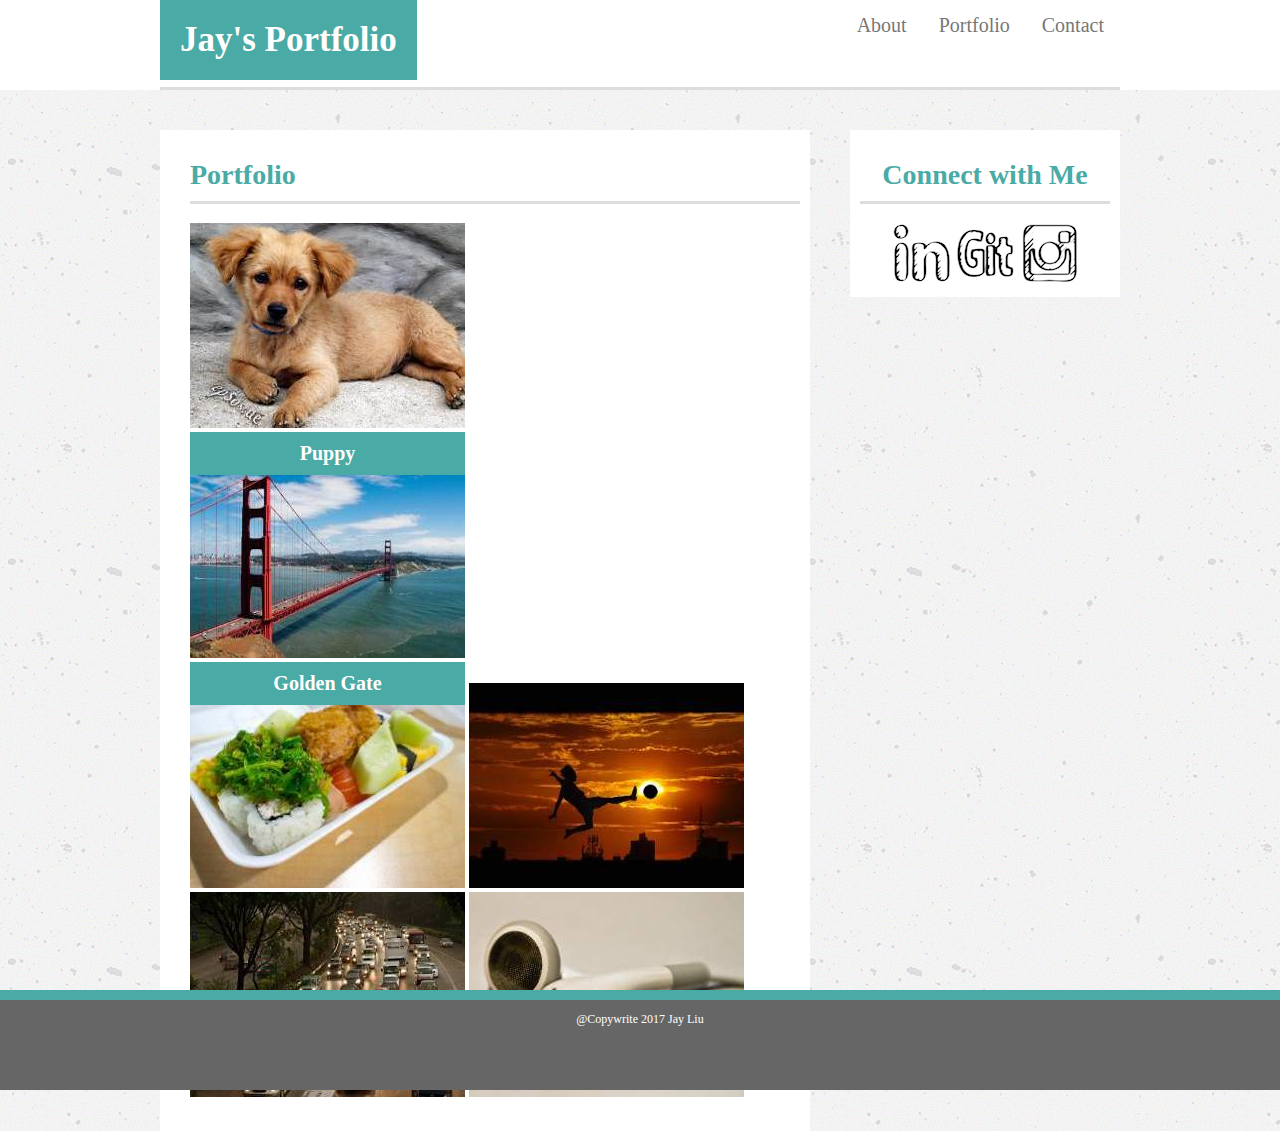
==== portfolio.html @ f158dda5 "First Try" ====
<!doctype html>
<html lang="en">
<head>
    <meta charset="UTF-8">
    <title>Portfolio</title>
    <meta name="viewport" content="width=device-width, initial-scale=1.0">
    <link rel="stylesheet" href="css/style.css">

</head>

<body>

<!-- Navigation -->  
<div id="header-background"> 
    <header>
            <!-- Navigation Header -->   
            <div class="nav-left">
                  <a href="index.html">

                      <div id="nav-logo">
                        Jay's Portfolio
                      </div>
                  </a>
            </div> 
            <!-- End of Navigation Header -->  

            <!-- Navigation Pages -->  
              <div class="navbar-right">
                  <ul>
                        <li id="navbar-styling"><a href="index.html">About</a></li>
                        <li id="navbar-styling"><a href="portfolio.html">Portfolio</a></li>
                        <li id="navbar-styling"><a href="contact.html">Contact</a></li>
                  </ul>
              </div>
           <!-- End of Navigation Pages -->    
    </header>
</div>
<!-- End of Navigation -->   


<!-- Main Content -->
<div class="main-content">
      <!-- Left Rail -->
      <div class="left-rail">
              <h1>
                Portfolio
              </h1>
          
              <div class="projects">
                  <image src="images/puppy-275x205.jpg"></image> 
                  <div id="project-title"> Puppy </div>
              </div>
              <div class="projects">
              <image src="images/sf-275x205.jpg"></image>
              <div id="project-title"> Golden Gate </div>
              </div>
              <image src="images/sushi-275x205.jpg"></image>
              <image src="images/sports-275x205.jpg"></image>
              <image src="images/transport-275x205.jpg"></image>
              <image src="images/earbuds-275x205.jpg"></image>

      </div>
        <!-- End of Left Rail -->

      <!-- Right Rail -->   
      <div class="right-rail">
              <h1>
                Connect with Me
              </h1>
        
          <div class="sidebar-icon">
              <a href="https://www.linkedin.com/in/jaymee-liu-6112ba22"> <image src="images/linkedin-icon.png"></image></a>
              
              <a href="https://github.com/JJ-Code"> <image src="images/git-icon.png"></image></a>
              
              <a href="https://www.instagram.com/flying_hai/"><image src="images/insta-icon.png"></image></a>
              
          </div>
      </div>
    <!-- End of Right Rail -->

</div>  


<!-- End of Main Content -->
 
<!-- Footer -->
<footer>
    <p>@Copywrite 2017 Jay Liu</p>
</footer>
<!-- Footer -->      
       
</body>
</html>
---- css/style.css ----
* {
    box-sizing: border-box;
}

body {

    margin: 0 auto;
    position: relative;
    background-image: url(../images/concrete-texture.png);


}

/* Navigation */
#header-background {

    background-color: #ffffff;
}
header {

    font-family: 'Georgia', Times, Times New Roman, serif;.
    text-align: center;
    font-size: 20px;
    border-bottom: solid;
    border-bottom-width: 3px;
    border-bottom-color: #dddddd;
    margin: 0 auto;
    padding-bottom: 0px;
    width: 960px;
    height: 90px;
    background-color: #ffffff;
}

.navbar-left {
    position: relative;
    float: left;

}



.navbar-right {
    position: relative;
    float: right;
    display: table;
    vertical-align: center;

}


#nav-logo {
    padding: 20px;
    background: #4aaaa5;
    color: #ffffff;
    font-weight: bold;
    font-size: 35px;
    float: left;

}


ul {
    list-style-type: none;
    margin: 0;
    padding: 0;
    overflow: hidden;
    text-align: center;
}

li {
    float: left;

}

li a {
    display: block;
    color: #777777;
    text-align: center;
    padding: 14px 16px;
    text-decoration: none;

}

ul > li > #navbar-styling {
    border-right: solid;
    border-right-width: 3px;
    border-right-color: #dddddd;
}


/* mouse over link */
a:hover {
    color: #4aaaa5;
}


/* Main Content */

h1 {
   color: #4aaaa5;
   font-family: 'Georgia', Times, Times New Roman, serif;
   font-size: 28px;
   border-bottom: solid;
   border-bottom-width: 3px;
   border-bottom-color: #dddddd;
   padding-bottom: 10px;



}

p {
    font-family: 'Arial', 'Helvetica Neue', Helvetica, sans-serif;
    color: #777777;
    font-size: 15px;

}

.main-content {
    position: relative;
    margin: 0 auto;
    height: 1000px;
    width: 960px;
    padding: 40px 0 0 0;


}



.left-rail {
    clear: both;
    float: left;
    position: relative;
    margin: 0 auto;
    width: 650px;
    overflow: auto;
    background-color: #ffffff;
    padding: 10px 10px 30px 30px;
}

.right-rail {
    float: right;
    position: relative;
    margin: 0 auto;
    width: 270px;
    background-color: #ffffff;
    padding: 10px 10px;
    text-align: center;

}

.sidebar-icon a image {
    padding: 5px 5px;
}

/* Contact Page */

form {
    font-family: 'Arial', 'Helvetica Neue', Helvetica, sans-serif;
    color: #777777;
    font-size: 18px;

}

/* Portflio Page */

.projects {
    width: 275px;
    height: 230px;



}

.projects image {
    clear: both;
    position: relative;
    z-index: 2;
}


#project-title {
    width: 275px;
    position: relative;
    padding: 10px;
    background: #4aaaa5;
    color: #ffffff;
    font-weight: bold;
    font-size: 20px;
    text-align: center;
    z-index: 5;


}



/* Footer */

footer p {
    font-size: 12px;
    text-align: center;
    color: #fff;
    font-family: 'Georgia', Times, Times New Roman, serif;
}

footer {
    border-top: solid;
    border-top-width: 10px;
    border-top-color: #4aaaa5;
    background-color: #666666;
    height: 100px;
    margin: 0 auto;
    position: absolute;
    bottom: 0;
    width: 100%;
    
}
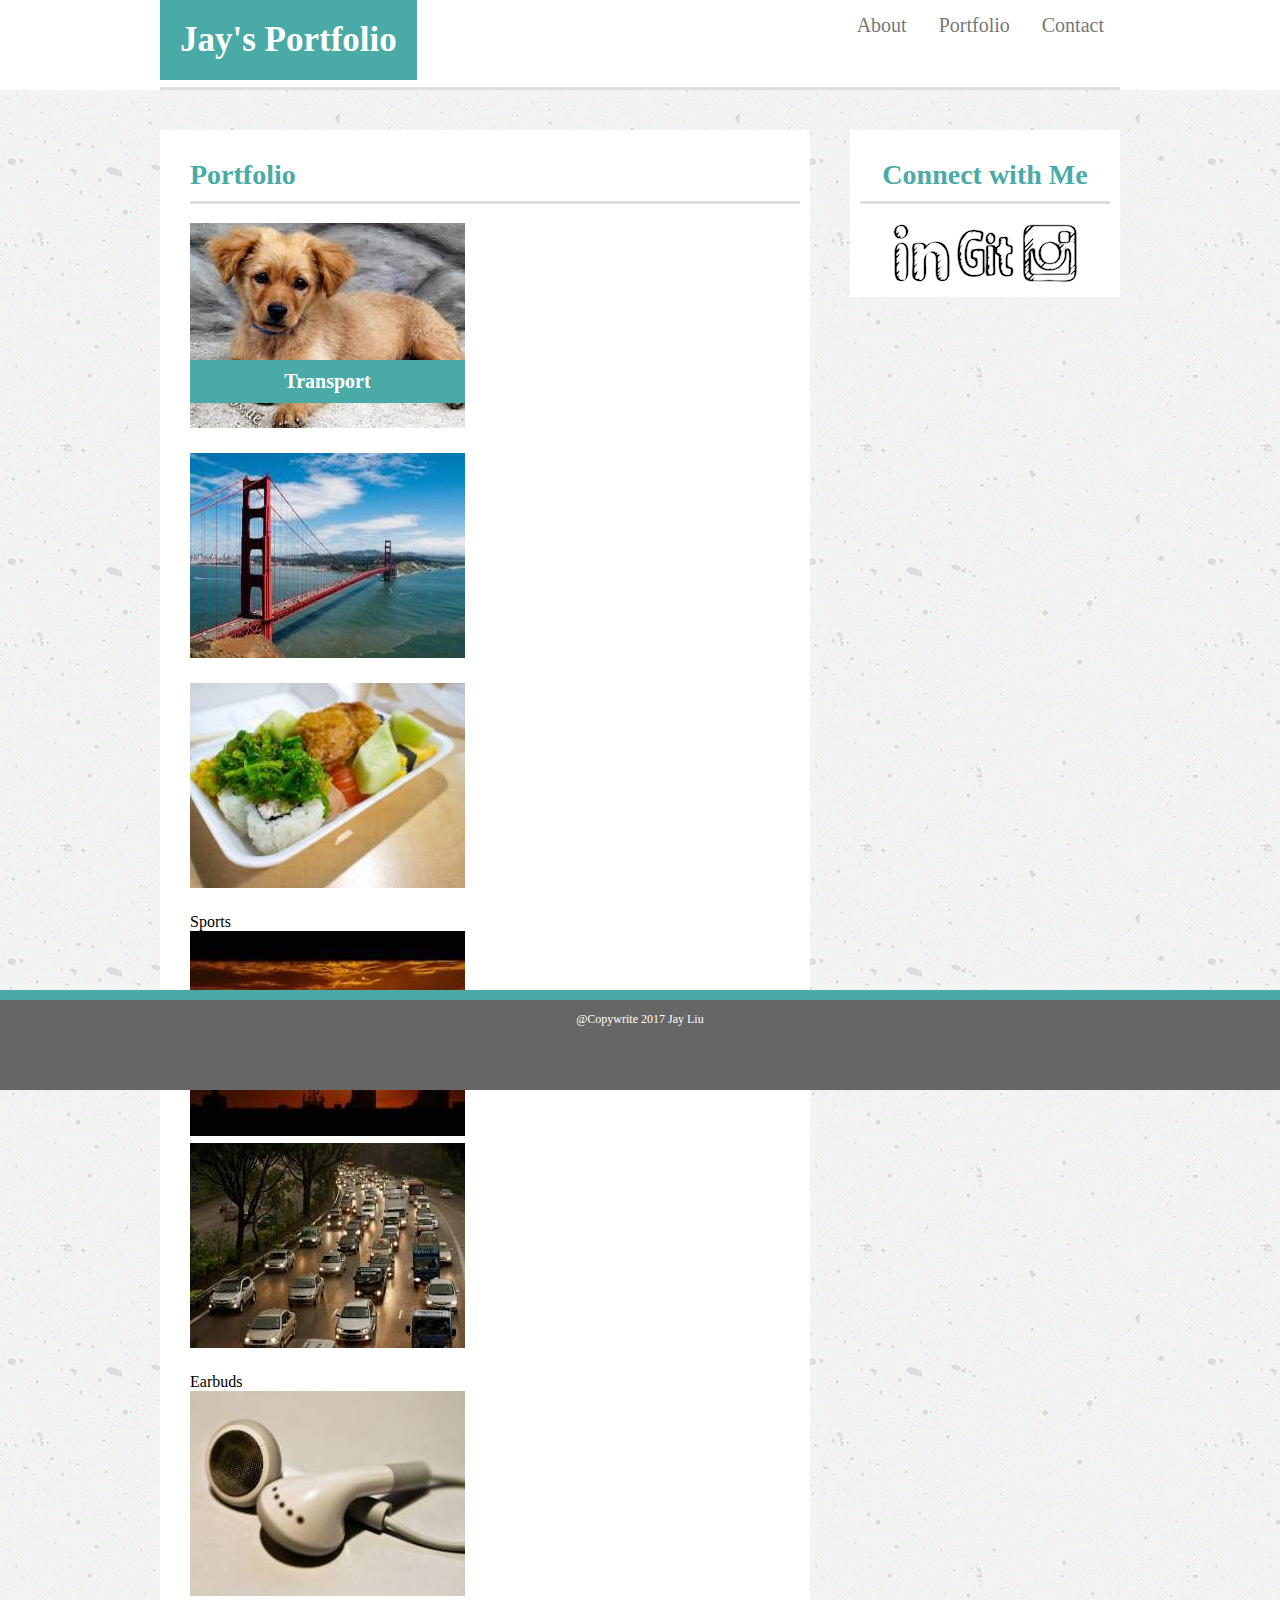
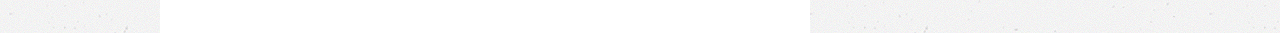
==== commit 8e018399: "2nd try" ====
--- a/portfolio.html
+++ b/portfolio.html
@@ -45,20 +45,36 @@
               <h1>
                 Portfolio
               </h1>
-          
+          <section class="main-images">
               <div class="projects">
+                  <div id="puppy"> Puppy </div>
                   <image src="images/puppy-275x205.jpg"></image> 
-                  <div id="project-title"> Puppy </div>
               </div>
               <div class="projects">
-              <image src="images/sf-275x205.jpg"></image>
-              <div id="project-title"> Golden Gate </div>
+                  <div id="golden-gate"> Golden Gate </div>
+                  <image src="images/sf-275x205.jpg"></image>
               </div>
-              <image src="images/sushi-275x205.jpg"></image>
-              <image src="images/sports-275x205.jpg"></image>
-              <image src="images/transport-275x205.jpg"></image>
-              <image src="images/earbuds-275x205.jpg"></image>
+              <div class="projects">
+                  <div id="sushi"> Sushi </div>
+                  <image src="images/sushi-275x205.jpg"></image>
+              </div>
+              <div class="projects">
+                  <div id="Sports"> Sports </div>
+                  <image src="images/sports-275x205.jpg"></image>
+              </div>
 
+              <div class="projects">
+                  <div id="transport"> Transport </div>
+                  <image src="images/transport-275x205.jpg"></image>
+              </div>
+
+              <div class="projects">
+                  <div id="Earbuds"> Earbuds </div>
+                  <image src="images/earbuds-275x205.jpg"></image>
+              </div>
+
+
+          </section>
       </div>
         <!-- End of Left Rail -->
 
--- a/css/style.css
+++ b/css/style.css
@@ -166,6 +166,12 @@
 }
 
 /* Portflio Page */
+#main-pages {
+    width: 650px;
+    height: 100%;
+    float: left;
+}
+
 
 .projects {
     width: 275px;
@@ -182,19 +188,85 @@
 }
 
 
-#project-title {
-    width: 275px;
-    position: relative;
-    padding: 10px;
-    background: #4aaaa5;
-    color: #ffffff;
-    font-weight: bold;
-    font-size: 20px;
-    text-align: center;
-    z-index: 5;
-
-
-}
+#puppy {
+    width: 275px;
+    position: absolute;
+    padding: 10px;
+    background: #4aaaa5;
+    color: #ffffff;
+    font-weight: bold;
+    font-size: 20px;
+    text-align: center;
+    z-index: 5;
+    top: 230px;
+}
+
+#golden-gate {
+    width: 275px;
+    position: absolute;
+    padding: 10px;
+    background: #4aaaa5;
+    color: #ffffff;
+    font-weight: bold;
+    font-size: 20px;
+    text-align: center;
+    z-index: 5;
+    top: 230px;
+}
+
+#sushi {
+    width: 275px;
+    position: absolute;
+    padding: 10px;
+    background: #4aaaa5;
+    color: #ffffff;
+    font-weight: bold;
+    font-size: 20px;
+    text-align: center;
+    z-index: 5;
+    top: 230px;
+}
+
+#transport {
+    width: 275px;
+    position: absolute;
+    padding: 10px;
+    background: #4aaaa5;
+    color: #ffffff;
+    font-weight: bold;
+    font-size: 20px;
+    text-align: center;
+    z-index: 5;
+    top: 230px;
+}
+
+#earbuds {
+    width: 275px;
+    position: absolute;
+    padding: 10px;
+    background: #4aaaa5;
+    color: #ffffff;
+    font-weight: bold;
+    font-size: 20px;
+    text-align: center;
+    z-index: 5;
+    top: 230px;
+}
+
+#sports {
+    width: 275px;
+    position: absolute;
+    padding: 10px;
+    background: #4aaaa5;
+    color: #ffffff;
+    font-weight: bold;
+    font-size: 20px;
+    text-align: center;
+    z-index: 5;
+    top: 230px;
+}
+
+
 
 
 
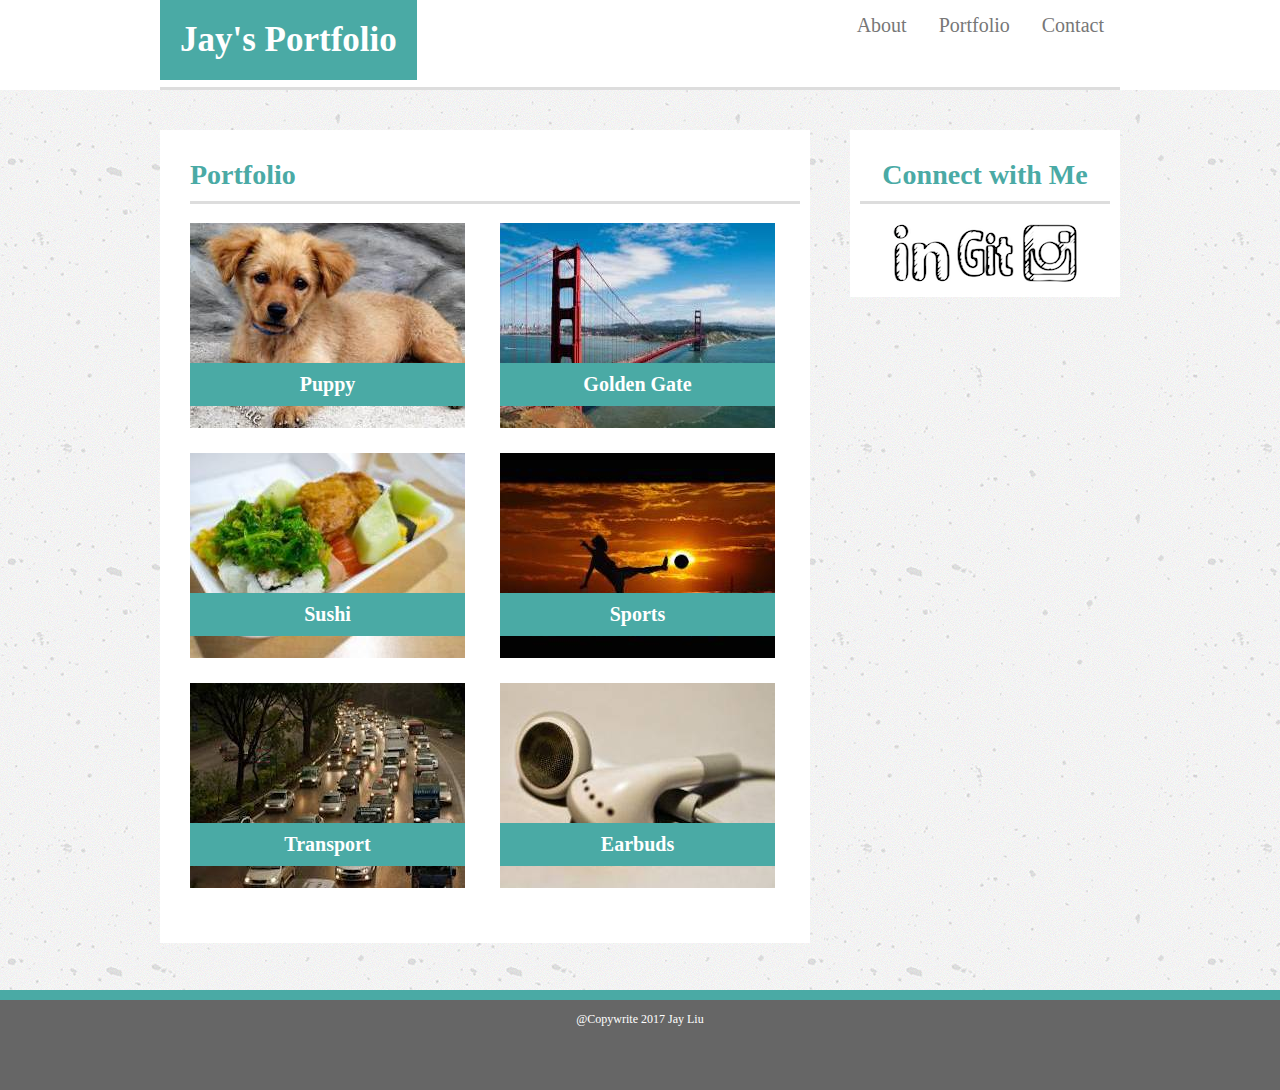
==== commit 252db722: "4th try" ====
--- a/portfolio.html
+++ b/portfolio.html
@@ -46,31 +46,34 @@
                 Portfolio
               </h1>
           <section class="main-images">
-              <div class="projects">
+              <div class="projects-left">
+                  <image src="images/puppy-275x205.jpg"></image> 
                   <div id="puppy"> Puppy </div>
-                  <image src="images/puppy-275x205.jpg"></image> 
               </div>
-              <div class="projects">
+              
+              <div class="projects-right">
+                  <image src="images/sf-275x205.jpg"></image>
                   <div id="golden-gate"> Golden Gate </div>
-                  <image src="images/sf-275x205.jpg"></image>
               </div>
-              <div class="projects">
+              
+              <div class="projects-left">
+                  <image src="images/sushi-275x205.jpg"></image>
                   <div id="sushi"> Sushi </div>
-                  <image src="images/sushi-275x205.jpg"></image>
               </div>
-              <div class="projects">
-                  <div id="Sports"> Sports </div>
+              
+              <div class="projects-right">
                   <image src="images/sports-275x205.jpg"></image>
+                  <div id="sports"> Sports </div>
               </div>
 
-              <div class="projects">
-                  <div id="transport"> Transport </div>
+              <div class="projects-left">
                   <image src="images/transport-275x205.jpg"></image>
+                  <div id="transport"> Transport </div>              
               </div>
 
-              <div class="projects">
-                  <div id="Earbuds"> Earbuds </div>
+              <div class="projects-right">
                   <image src="images/earbuds-275x205.jpg"></image>
+                  <div id="earbuds"> Earbuds </div>
               </div>
 
 
--- a/css/style.css
+++ b/css/style.css
@@ -166,27 +166,32 @@
 }
 
 /* Portflio Page */
-#main-pages {
-    width: 650px;
+.main-images {
+    clear: both;
+    width: 600px;
     height: 100%;
     float: left;
-}
-
-
-.projects {
+    position: relative;
+}
+
+
+.projects-left {
     width: 275px;
     height: 230px;
-
-
-
-}
-
-.projects image {
-    clear: both;
-    position: relative;
     z-index: 2;
-}
-
+    position: relative;
+    float: left;
+    padding-right: 25px;
+}
+
+.projects-right {
+    width: 275px;
+    height: 230px;
+    z-index: 2;
+    position: relative;
+    float: left;
+    padding-left: 35px;
+}
 
 #puppy {
     width: 275px;
@@ -198,7 +203,8 @@
     font-size: 20px;
     text-align: center;
     z-index: 5;
-    top: 230px;
+    top: 140px;
+    float: left;
 }
 
 #golden-gate {
@@ -211,7 +217,8 @@
     font-size: 20px;
     text-align: center;
     z-index: 5;
-    top: 230px;
+    top: 140px;
+
 }
 
 #sushi {
@@ -224,7 +231,20 @@
     font-size: 20px;
     text-align: center;
     z-index: 5;
-    top: 230px;
+    top: 140px;
+}
+
+#sports {
+    width: 275px;
+    position: absolute;
+    padding: 10px;
+    background: #4aaaa5;
+    color: #ffffff;
+    font-weight: bold;
+    font-size: 20px;
+    text-align: center;
+    top: 140px;
+
 }
 
 #transport {
@@ -236,35 +256,24 @@
     font-weight: bold;
     font-size: 20px;
     text-align: center;
+    top: 140px;
+
+}
+
+#earbuds {
+    width: 275px;
+    position: absolute;
+    padding: 10px;
+    background: #4aaaa5;
+    color: #ffffff;
+    font-weight: bold;
+    font-size: 20px;
+    text-align: center;
     z-index: 5;
-    top: 230px;
-}
-
-#earbuds {
-    width: 275px;
-    position: absolute;
-    padding: 10px;
-    background: #4aaaa5;
-    color: #ffffff;
-    font-weight: bold;
-    font-size: 20px;
-    text-align: center;
-    z-index: 5;
-    top: 230px;
-}
-
-#sports {
-    width: 275px;
-    position: absolute;
-    padding: 10px;
-    background: #4aaaa5;
-    color: #ffffff;
-    font-weight: bold;
-    font-size: 20px;
-    text-align: center;
-    z-index: 5;
-    top: 230px;
-}
+    top: 140px;
+}
+
+
 
 
 
